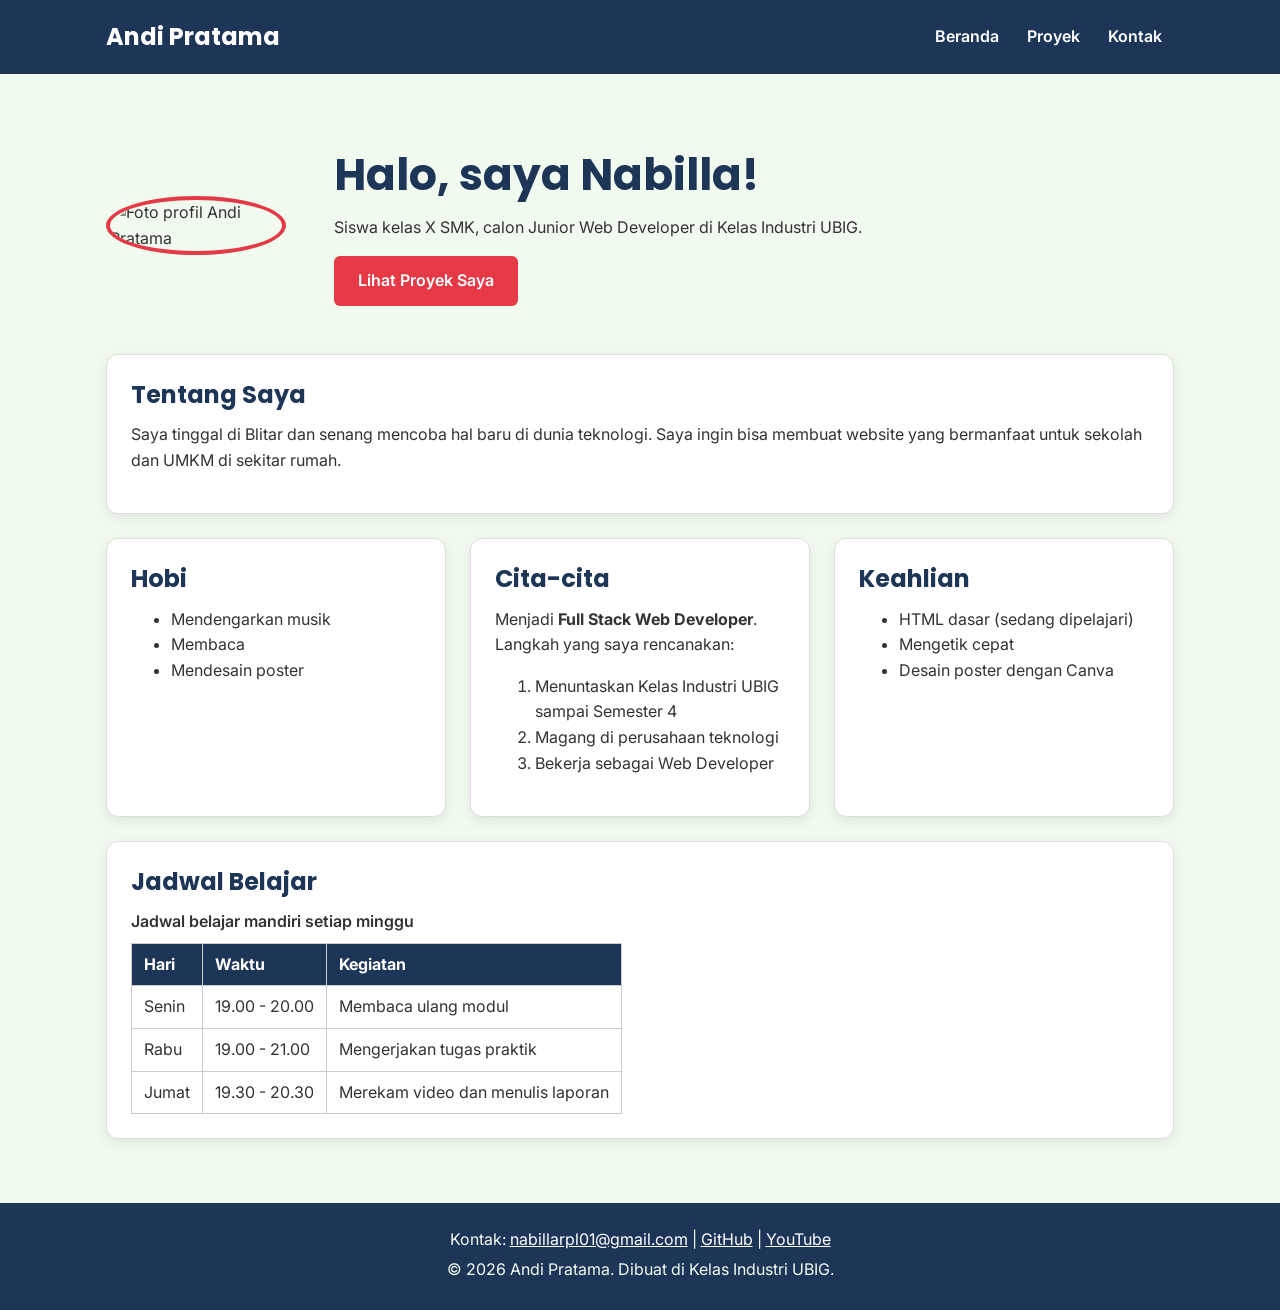
==== index.html @ 74029849 "feat: menambahkan html pertama" ====
<!DOCTYPE html>
<html lang="id">
<head>
  <meta charset="UTF-8">
  <meta name="viewport" content="width=device-width, initial-scale=1.0">
  <title>Andi Pratama | Beranda</title>
  <link rel="preconnect" href="https://fonts.googleapis.com">
  <link rel="preconnect" href="https://fonts.gstatic.com" crossorigin>
  <link href="https://fonts.googleapis.com/css2?family=Inter:wght@400;600&family=Poppins:wght@600;700&display=swap" rel="stylesheet">
  <link rel="stylesheet" href="css/style.css">
</head>
<body>
  <header>
    <div class="container navbar">
      <h1>Andi Pratama</h1>
      <nav class="menu-laptop">
        <ul>
          <li><a href="index.html">Beranda</a></li>
          <li><a href="proyek.html">Proyek</a></li>
          <li><a href="kontak.html">Kontak</a></li>
        </ul>
      </nav>
      <!-- Tantangan: menu ponsel yang bisa dibuka-tutup -->
      <details class="menu-ponsel">
        <summary>Menu</summary>
        <nav>
          <ul>
            <li><a href="index.html">Beranda</a></li>
            <li><a href="proyek.html">Proyek</a></li>
            <li><a href="kontak.html">Kontak</a></li>
          </ul>
        </nav>
      </details>
    </div>
  </header>

  <main>
    <div class="container">
      <section class="hero">
        <img src="img/WhatsApp Image 2026-10-13 at 13.56.04.png" alt="Foto profil Andi Pratama" width="180">
        <div>
          <h2>Halo, saya Nabilla!</h2>
          <p>Siswa kelas X SMK, calon Junior Web Developer di Kelas Industri UBIG.</p>
          <a href="proyek.html" class="tombol">Lihat Proyek Saya</a>
        </div>
      </section>

      <section class="kartu">
        <h2>Tentang Saya</h2>
        <p>Saya tinggal di Blitar dan senang mencoba hal baru di dunia teknologi. Saya ingin bisa membuat website yang bermanfaat untuk sekolah dan UMKM di sekitar rumah.</p>
      </section>

      <div class="daftar-kartu">
        <section class="kartu">
          <h2>Hobi</h2>
          <ul>
            <li>Mendengarkan musik</li>
            <li>Membaca</li>
            <li>Mendesain poster</li>
          </ul>
        </section>

        <section class="kartu">
          <h2>Cita-cita</h2>
          <p>Menjadi <strong>Full Stack Web Developer</strong>. Langkah yang saya rencanakan:</p>
          <ol>
            <li>Menuntaskan Kelas Industri UBIG sampai Semester 4</li>
            <li>Magang di perusahaan teknologi</li>
            <li>Bekerja sebagai Web Developer</li>
          </ol>
        </section>

        <section class="kartu">
          <h2>Keahlian</h2>
          <ul>
            <li>HTML dasar (sedang dipelajari)</li>
            <li>Mengetik cepat</li>
            <li>Desain poster dengan Canva</li>
          </ul>
        </section>
      </div>

      <section class="kartu">
        <h2>Jadwal Belajar</h2>
        <table>
          <caption>Jadwal belajar mandiri setiap minggu</caption>
          <thead>
            <tr>
              <th>Hari</th>
              <th>Waktu</th>
              <th>Kegiatan</th>
            </tr>
          </thead>
          <tbody>
            <tr>
              <td>Senin</td>
              <td>19.00 - 20.00</td>
              <td>Membaca ulang modul</td>
            </tr>
            <tr>
              <td>Rabu</td>
              <td>19.00 - 21.00</td>
              <td>Mengerjakan tugas praktik</td>
            </tr>
            <tr>
              <td>Jumat</td>
              <td>19.30 - 20.30</td>
              <td>Merekam video dan menulis laporan</td>
            </tr>
          </tbody>
        </table>
      </section>
    </div>
  </main>

  <footer>
    <p>Kontak: <a href="mailto:andi.pratama@example.com">nabillarpl01@gmail.com</a> |
      <a href="https://github.com/" target="_blank">GitHub</a> |
      <a href="https://www.youtube.com/" target="_blank">YouTube</a></p>
    <p>&copy; 2026 Andi Pratama. Dibuat di Kelas Industri UBIG.</p>
  </footer>
</body>
</html>
---- css/style.css ----
/* Gaya portofolio Nabilla Jibrilana Santoso
   Palet: #1D3557 (utama), #E63946 (aksen), #F1FAEE (latar)
   Huruf: Poppins (judul), Inter (isi)
   Tata letak: mobile first, titik ubah 768px (tablet) dan 1024px (laptop) */

/* 1. Reset */
* {
  box-sizing: border-box;
  margin: 0;
}

img {
  max-width: 100%;
  height: auto;
}

/* 2. Dasar halaman: warna dan huruf */
body {
  font-family: "Inter", Arial, sans-serif;
  font-size: 1rem;
  line-height: 1.6;
  color: #333333;
  background-color: #F1FAEE;
}

h1, h2, h3 {
  font-family: "Poppins", Arial, sans-serif;
  color: #1D3557;
  line-height: 1.3;
}

h2 {
  margin-bottom: 0.75rem;
}

p, ul, ol {
  margin-bottom: 1rem;
}

a {
  color: #E63946;
}

/* 3. Wadah, header, dan menu */
.container {
  max-width: 1100px;
  margin: 0 auto;
  padding: 0 1rem;
}

header {
  background-color: #1D3557;
  color: #FFFFFF;
  padding: 1rem 0;
}

header h1 {
  color: #FFFFFF;
  font-size: 1.5rem;
}

.navbar {
  display: flex;
  flex-wrap: wrap;
  justify-content: space-between;
  align-items: center;
  gap: 0.5rem;
}

nav ul {
  display: flex;
  gap: 0.25rem;
  padding: 0;
  margin: 0;
  list-style: none;
}

nav a {
  display: inline-block;
  padding: 0.5rem 0.75rem;
  border-radius: 6px;
  color: #FFFFFF;
  font-weight: 600;
  text-decoration: none;
}

/* Tantangan: menu ponsel buka-tutup dengan details */
.menu-laptop {
  display: none;
}

.menu-ponsel summary {
  padding: 0.5rem 0.75rem;
  border: 1px solid #FFFFFF;
  border-radius: 6px;
  font-weight: 600;
  cursor: pointer;
}

.menu-ponsel ul {
  flex-direction: column;
  margin-top: 0.5rem;
}

/* 4. Isi utama, hero, dan kartu */
main {
  padding: 1.5rem 0;
}

.hero {
  display: flex;
  flex-direction: column;
  align-items: center;
  gap: 1.5rem;
  padding: 1rem 0 2rem;
  text-align: center;
}

.hero img {
  border: 4px solid #E63946;
  border-radius: 50%;
}

.hero h2 {
  font-size: 2rem;
}

.tombol {
  display: inline-block;
  padding: 0.75rem 1.5rem;
  border-radius: 6px;
  background-color: #E63946;
  color: #FFFFFF;
  font-weight: 600;
  text-decoration: none;
}

.kartu {
  background-color: #FFFFFF;
  padding: 1rem;
  margin-bottom: 1.5rem;
  border: 1px solid #DDDDDD;
  border-radius: 12px;
  box-shadow: 0 4px 12px rgba(0, 0, 0, 0.08);
}

.daftar-kartu {
  display: flex;
  flex-wrap: wrap;
  gap: 1.5rem;
  margin-bottom: 1.5rem;
}

.daftar-kartu .kartu {
  flex: 1 1 280px;
  margin-bottom: 0;
}

article img {
  border-radius: 8px;
  border: 1px solid #DDDDDD;
}

/* 5. Tabel */
table {
  border-collapse: collapse;
}

caption {
  font-weight: 600;
  text-align: left;
  margin-bottom: 0.5rem;
}

th, td {
  border: 1px solid #CCCCCC;
  padding: 0.5rem 0.75rem;
  text-align: left;
}

th {
  background-color: #1D3557;
  color: #FFFFFF;
}

/* 6. Form */
label {
  font-weight: 600;
}

input, select, textarea {
  width: 100%;
  max-width: 22rem;
  padding: 0.6rem;
  margin-top: 0.25rem;
  border: 1px solid #CCCCCC;
  border-radius: 6px;
  font-family: inherit;
  font-size: 1rem;
}

button {
  padding: 0.75rem 1.5rem;
  border: none;
  border-radius: 6px;
  background-color: #E63946;
  color: #FFFFFF;
  font-family: inherit;
  font-size: 1rem;
  font-weight: 600;
  cursor: pointer;
}

/* 7. Footer */
footer {
  background-color: #1D3557;
  color: #F1FAEE;
  text-align: center;
  padding: 1.5rem;
}

footer p {
  margin-bottom: 0.25rem;
}

footer a {
  color: #FFFFFF;
}

/* 8. Tablet: lebar layar 768px ke atas */
@media (min-width: 768px) {
  .menu-laptop {
    display: block;
  }

  .menu-ponsel {
    display: none;
  }

  .hero {
    flex-direction: row;
    padding: 2rem 0 3rem;
    text-align: left;
  }

  .kartu {
    padding: 1.5rem;
  }
}

/* 9. Laptop: lebar layar 1024px ke atas */
@media (min-width: 1024px) {
  main {
    padding: 2.5rem 0;
  }

  .hero {
    gap: 3rem;
  }

  .hero h2 {
    font-size: 2.75rem;
  }
}
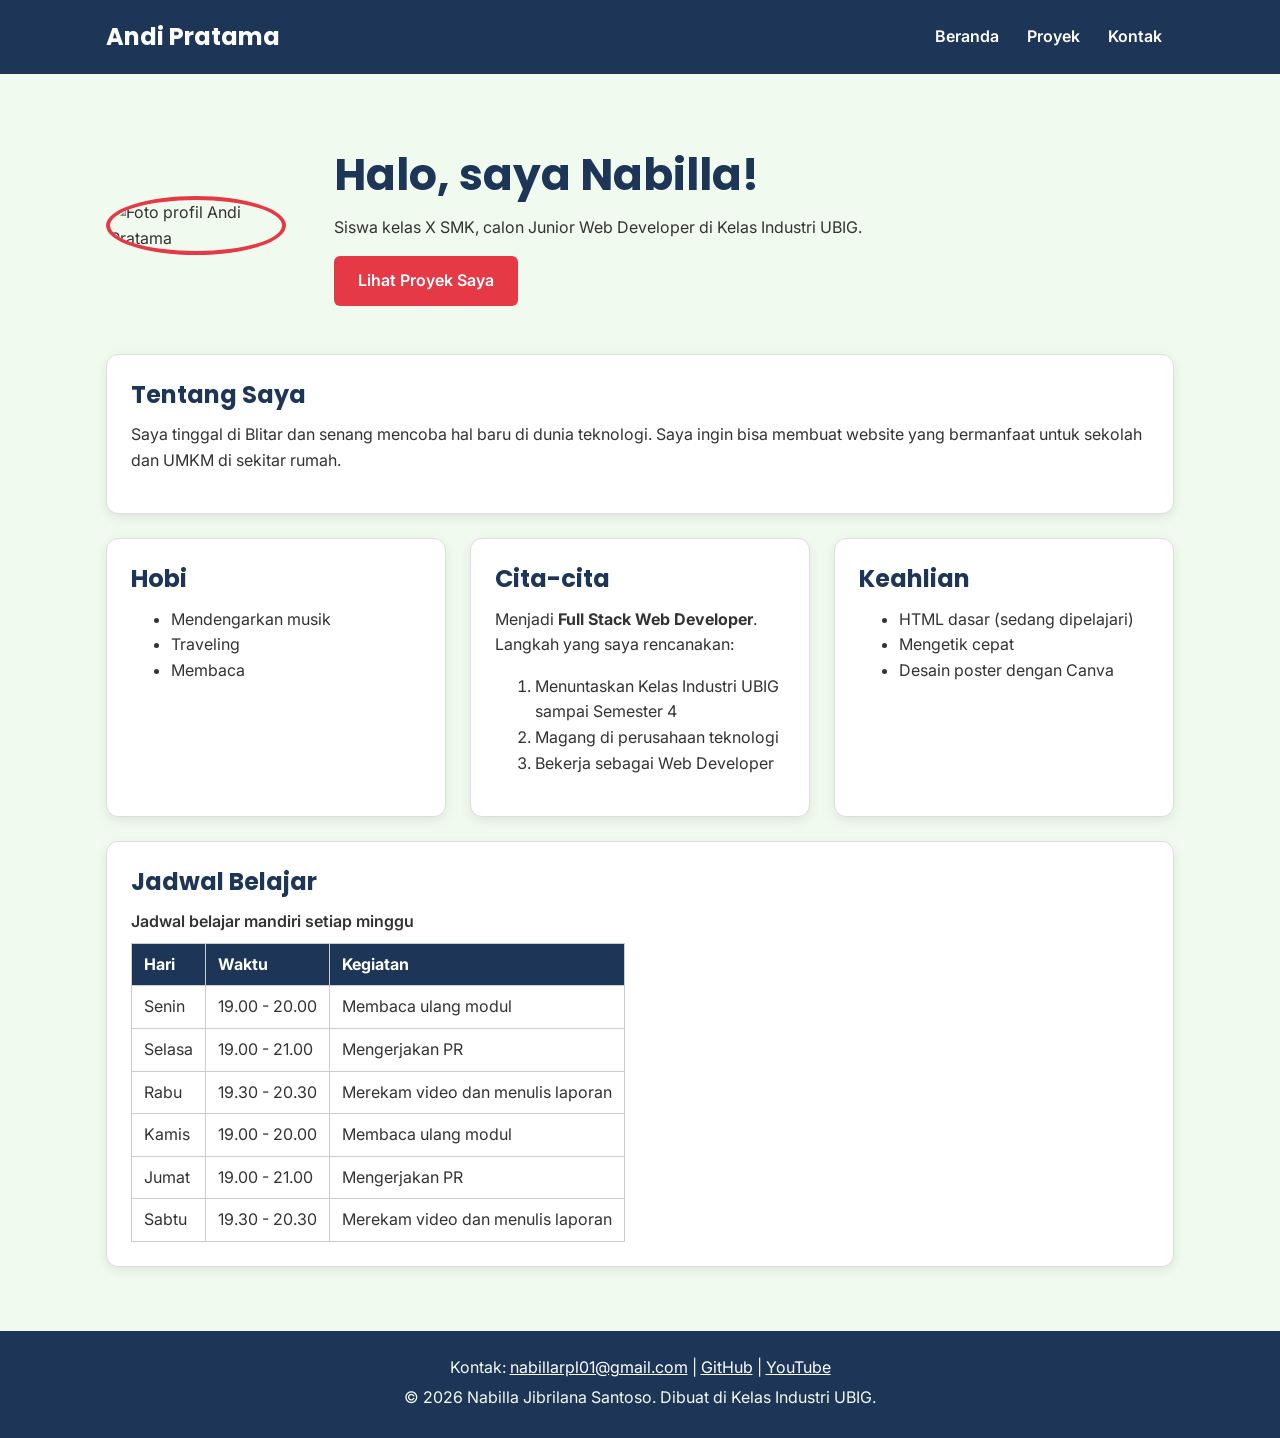
==== commit 18dd9e9a: "feat: menambahkan tugas rumah" ====
--- a/index.html
+++ b/index.html
@@ -3,7 +3,7 @@
 <head>
   <meta charset="UTF-8">
   <meta name="viewport" content="width=device-width, initial-scale=1.0">
-  <title>Andi Pratama | Beranda</title>
+  <title>Nabilla Jibrilana Santoso| Beranda</title>
   <link rel="preconnect" href="https://fonts.googleapis.com">
   <link rel="preconnect" href="https://fonts.gstatic.com" crossorigin>
   <link href="https://fonts.googleapis.com/css2?family=Inter:wght@400;600&family=Poppins:wght@600;700&display=swap" rel="stylesheet">
@@ -55,8 +55,8 @@
           <h2>Hobi</h2>
           <ul>
             <li>Mendengarkan musik</li>
+            <li>Traveling</li>
             <li>Membaca</li>
-            <li>Mendesain poster</li>
           </ul>
         </section>
 
@@ -98,12 +98,27 @@
               <td>Membaca ulang modul</td>
             </tr>
             <tr>
+              <td>Selasa</td>
+              <td>19.00 - 21.00</td>
+              <td>Mengerjakan PR</td>
+            </tr>
+            <tr>
               <td>Rabu</td>
-              <td>19.00 - 21.00</td>
-              <td>Mengerjakan tugas praktik</td>
+              <td>19.30 - 20.30</td>
+              <td>Merekam video dan menulis laporan</td>
+            </tr>
+            <tr>
+              <td>Kamis</td>
+              <td>19.00 - 20.00</td>
+              <td>Membaca ulang modul</td>
             </tr>
             <tr>
               <td>Jumat</td>
+              <td>19.00 - 21.00</td>
+              <td>Mengerjakan PR</td>
+            </tr>
+            <tr>
+              <td>Sabtu</td>
               <td>19.30 - 20.30</td>
               <td>Merekam video dan menulis laporan</td>
             </tr>
@@ -114,10 +129,10 @@
   </main>
 
   <footer>
-    <p>Kontak: <a href="mailto:andi.pratama@example.com">nabillarpl01@gmail.com</a> |
-      <a href="https://github.com/" target="_blank">GitHub</a> |
-      <a href="https://www.youtube.com/" target="_blank">YouTube</a></p>
-    <p>&copy; 2026 Andi Pratama. Dibuat di Kelas Industri UBIG.</p>
+    <p>Kontak: <a href="mailto:nabillarpl01@gmail.com">nabillarpl01@gmail.com</a> |
+      <a href="https://github.com/nabillajibril87" target="_blank">GitHub</a> |
+      <a href="https://www.youtube.com/@NabillaJibril" target="_blank">YouTube</a></p>
+    <p>&copy; 2026 Nabilla Jibrilana Santoso. Dibuat di Kelas Industri UBIG.</p>
   </footer>
 </body>
 </html>
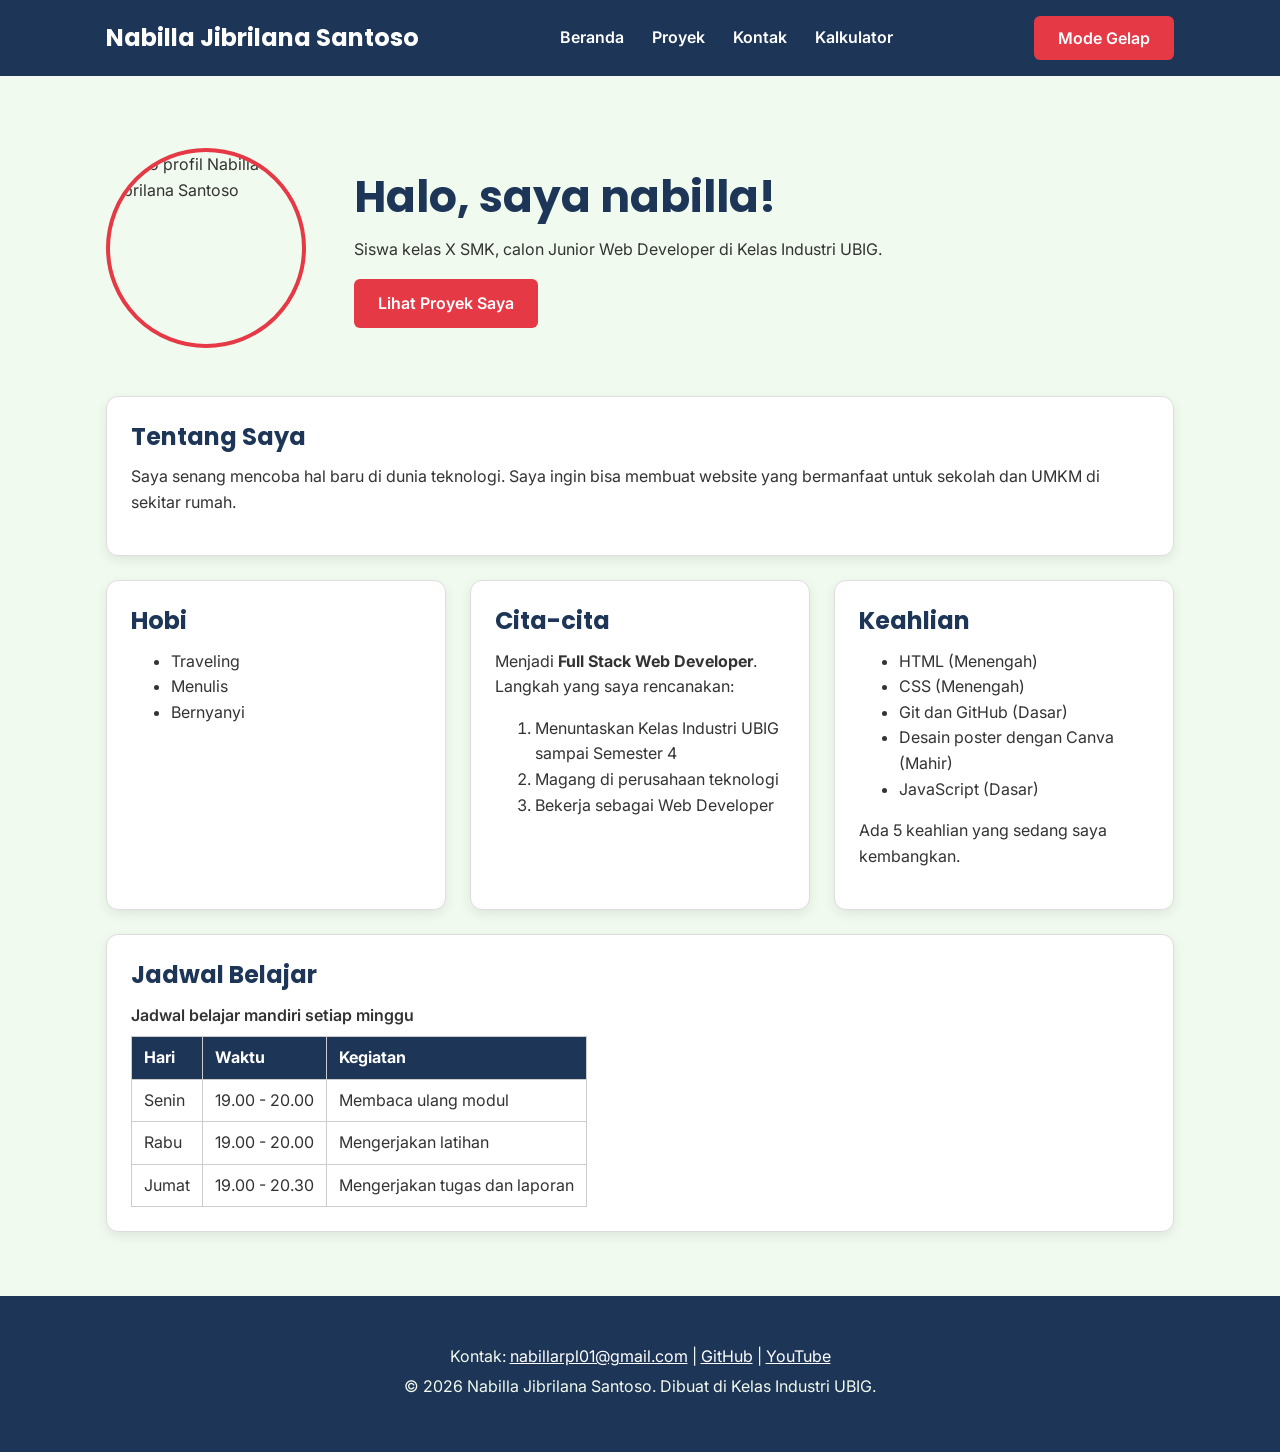
==== commit 507e6bd6: "feat: uji praktik paket C sembunyikan repostori" ====
--- a/index.html
+++ b/index.html
@@ -1,62 +1,59 @@
 <!DOCTYPE html>
 <html lang="id">
+
 <head>
   <meta charset="UTF-8">
   <meta name="viewport" content="width=device-width, initial-scale=1.0">
-  <title>Nabilla Jibrilana Santoso| Beranda</title>
+  <title>Nabilla Jibrilana Santoso | Beranda</title>
+  <link rel="icon" href="img/captured_image (1).png">
   <link rel="preconnect" href="https://fonts.googleapis.com">
   <link rel="preconnect" href="https://fonts.gstatic.com" crossorigin>
-  <link href="https://fonts.googleapis.com/css2?family=Inter:wght@400;600&family=Poppins:wght@600;700&display=swap" rel="stylesheet">
+  <link href="https://fonts.googleapis.com/css2?family=Inter:wght@400;600&family=Poppins:wght@600;700&display=swap"
+    rel="stylesheet">
   <link rel="stylesheet" href="css/style.css">
+  <script src="js/main.js" defer></script>
 </head>
+
 <body>
   <header>
     <div class="container navbar">
-      <h1>Andi Pratama</h1>
+      <h1>Nabilla Jibrilana Santoso</h1>
       <nav class="menu-laptop">
         <ul>
           <li><a href="index.html">Beranda</a></li>
           <li><a href="proyek.html">Proyek</a></li>
           <li><a href="kontak.html">Kontak</a></li>
+          <li><a href="kalkulator.html">Kalkulator</a></li>
         </ul>
       </nav>
-      <!-- Tantangan: menu ponsel yang bisa dibuka-tutup -->
-      <details class="menu-ponsel">
-        <summary>Menu</summary>
-        <nav>
-          <ul>
-            <li><a href="index.html">Beranda</a></li>
-            <li><a href="proyek.html">Proyek</a></li>
-            <li><a href="kontak.html">Kontak</a></li>
-          </ul>
-        </nav>
-      </details>
+      <button type="button" id="tombol-tema" class="tombol-tema">Mode Gelap</button>
     </div>
   </header>
 
   <main>
     <div class="container">
       <section class="hero">
-        <img src="img/WhatsApp Image 2026-10-13 at 13.56.04.png" alt="Foto profil Andi Pratama" width="180">
+        <img src="img/WhatsApp Image 2026-10-13 at 13.56.04.png" alt="Foto profil Nabilla Jibrilana Santoso" width="200" height="200">
         <div>
-          <h2>Halo, saya Nabilla!</h2>
+          <h2>Halo, saya nabilla!</h2>
           <p>Siswa kelas X SMK, calon Junior Web Developer di Kelas Industri UBIG.</p>
-          <a href="proyek.html" class="tombol">Lihat Proyek Saya</a>
+          <a class="tombol" href="proyek.html">Lihat Proyek Saya</a>
         </div>
       </section>
 
       <section class="kartu">
         <h2>Tentang Saya</h2>
-        <p>Saya tinggal di Blitar dan senang mencoba hal baru di dunia teknologi. Saya ingin bisa membuat website yang bermanfaat untuk sekolah dan UMKM di sekitar rumah.</p>
+        <p>Saya senang mencoba hal baru di dunia teknologi. Saya ingin bisa membuat website yang bermanfaat untuk
+          sekolah dan UMKM di sekitar rumah.</p>
       </section>
 
       <div class="daftar-kartu">
         <section class="kartu">
           <h2>Hobi</h2>
           <ul>
-            <li>Mendengarkan musik</li>
             <li>Traveling</li>
-            <li>Membaca</li>
+            <li>Menulis</li>
+            <li>Bernyanyi</li>
           </ul>
         </section>
 
@@ -72,11 +69,8 @@
 
         <section class="kartu">
           <h2>Keahlian</h2>
-          <ul>
-            <li>HTML dasar (sedang dipelajari)</li>
-            <li>Mengetik cepat</li>
-            <li>Desain poster dengan Canva</li>
-          </ul>
+          <ul id="daftar-skill"></ul>
+          <p id="jumlah-skill"></p>
         </section>
       </div>
 
@@ -98,29 +92,14 @@
               <td>Membaca ulang modul</td>
             </tr>
             <tr>
-              <td>Selasa</td>
-              <td>19.00 - 21.00</td>
-              <td>Mengerjakan PR</td>
-            </tr>
-            <tr>
               <td>Rabu</td>
-              <td>19.30 - 20.30</td>
-              <td>Merekam video dan menulis laporan</td>
-            </tr>
-            <tr>
-              <td>Kamis</td>
               <td>19.00 - 20.00</td>
-              <td>Membaca ulang modul</td>
+              <td>Mengerjakan latihan</td>
             </tr>
             <tr>
               <td>Jumat</td>
-              <td>19.00 - 21.00</td>
-              <td>Mengerjakan PR</td>
-            </tr>
-            <tr>
-              <td>Sabtu</td>
-              <td>19.30 - 20.30</td>
-              <td>Merekam video dan menulis laporan</td>
+              <td>19.00 - 20.30</td>
+              <td>Mengerjakan tugas dan laporan</td>
             </tr>
           </tbody>
         </table>
@@ -129,10 +108,13 @@
   </main>
 
   <footer>
-    <p>Kontak: <a href="mailto:nabillarpl01@gmail.com">nabillarpl01@gmail.com</a> |
-      <a href="https://github.com/nabillajibril87" target="_blank">GitHub</a> |
-      <a href="https://www.youtube.com/@NabillaJibril" target="_blank">YouTube</a></p>
-    <p>&copy; 2026 Nabilla Jibrilana Santoso. Dibuat di Kelas Industri UBIG.</p>
-  </footer>
+    <footer>
+      <p>Kontak: <a href="mailto:nabillarpl01@gmail.com">nabillarpl01@gmail.com</a> |
+        <a href="https://github.com/" target="_blank">GitHub</a> |
+        <a href="https://www.youtube.com/@nbl22y" target="_blank">YouTube</a>
+      </p>
+      <p>&copy; 2026 Nabilla Jibrilana Santoso. Dibuat di Kelas Industri UBIG.</p>
+    </footer>
 </body>
-</html>
+
+</html>
